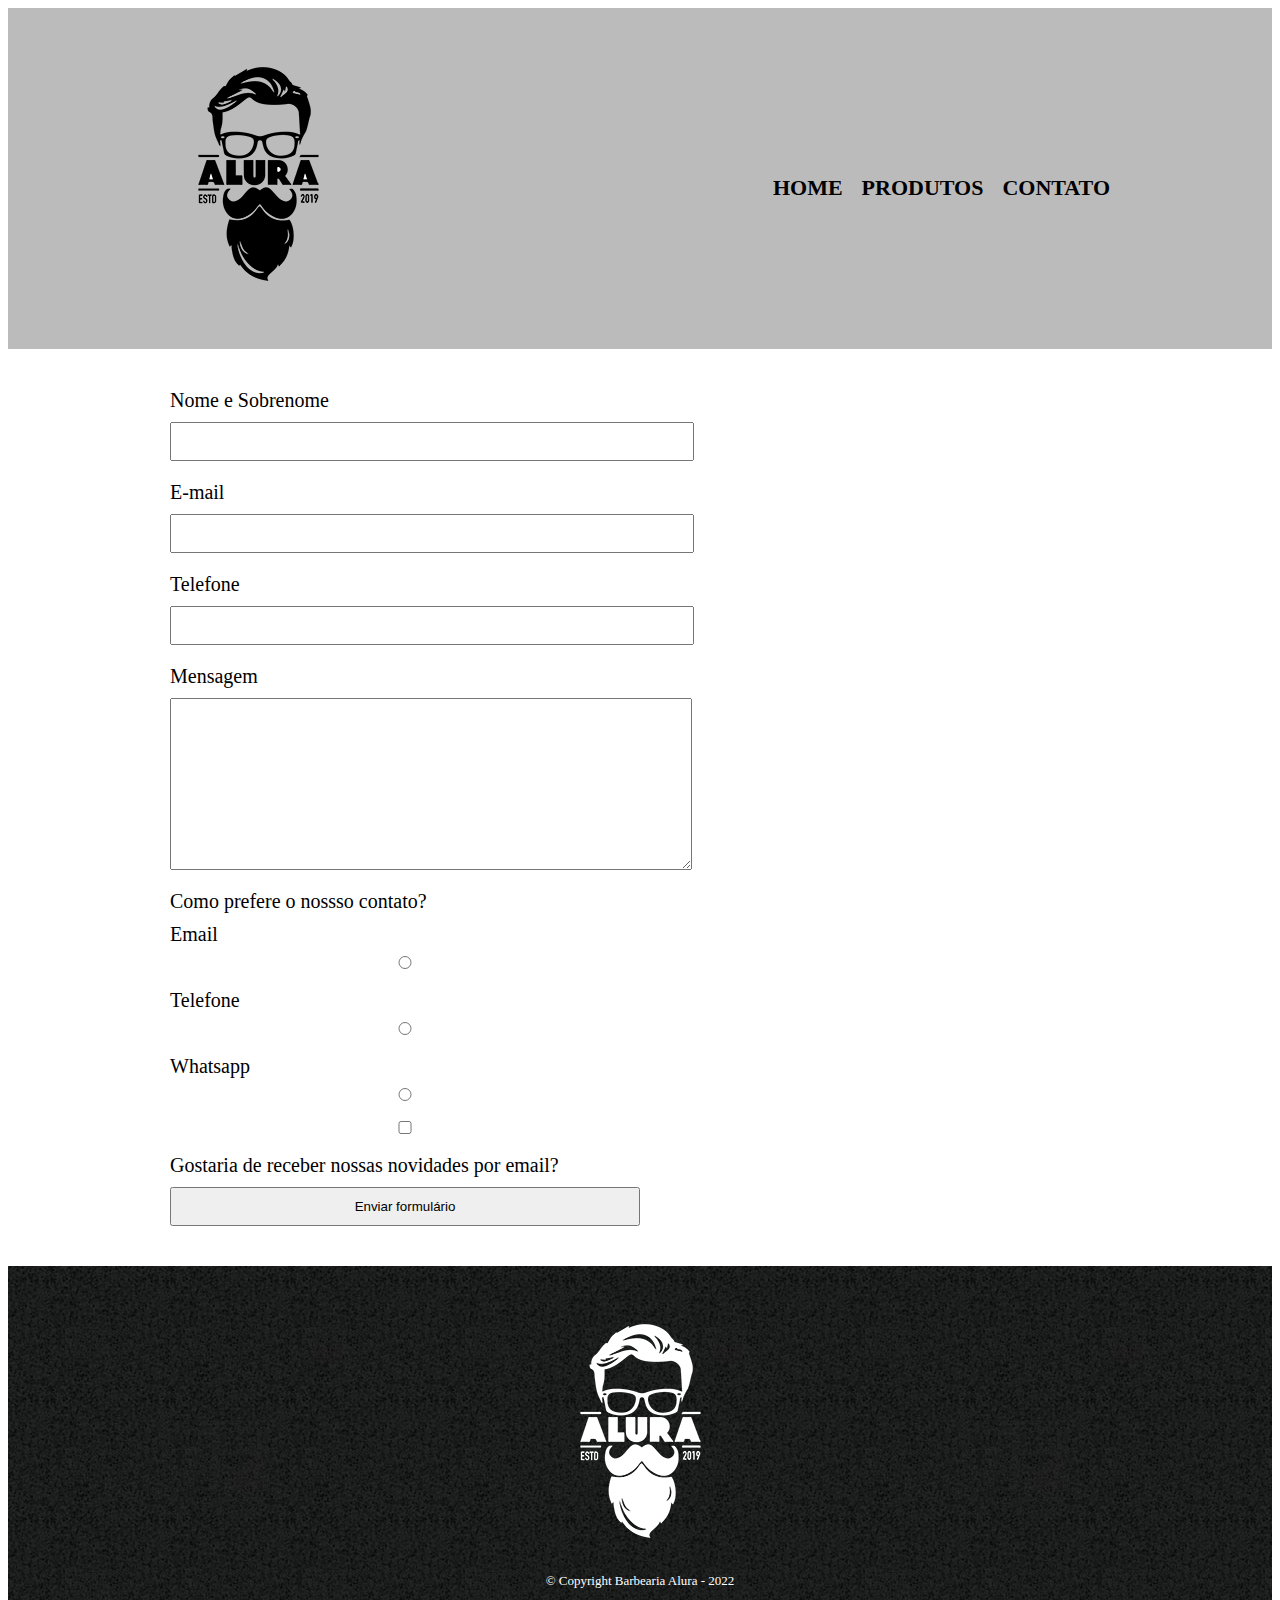
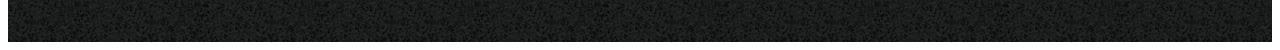
==== contato.html @ 234bfed8 "first commit" ====
<!DOCTYPE html>
<html lang="pt-br">
    <head>
        <meta charset="UTF-8">
        <title>Contato - Barbearia Alura</title>

        <link rel="stylesheet" href="reset.css">
        <link rel="stylesheet" href="style.css">
    </head>
    <body>
        <header>
            <div class="caixa">
                <h1><img src="logo.png"></h1>

                <nav>
                    <ul class="navegacao">
                        <li><a href="index.html">Home</a></li>
                        <li><a href="produtos.html">Produtos</a></li>
                        <li><a href="contato.html">Contato</a></li>
                    </ul>
                </nav>
            </div>    
        </header>

        <main>
            <form>
                <label for="nomesobrenome">Nome e Sobrenome</label> 
                <input type="text" id="nomesobrenome">

                <label for="email">E-mail</label>
                <input type="text" id="email">

                <label for="telefone">Telefone</label>
                <input type="text" id="telefone">

                <label for="mensagem">Mensagem</label>
                <textarea cols="60" rows="10" id="mensagem"></textarea>

                <div>
                    <p>Como prefere o nossso contato?</p>
                    <label for="radio_email">Email</label>
                    <input type="radio" name="contato" value="email" id="radio_email">

                    <label for="radio_telefone">Telefone</label>
                    <input type="radio" name="contato" value="email" id="radio_telefone">

                    <label for="radio_whatsapp">Whatsapp</label>
                    <input type="radio" name="contato" value="whatsapp" id="radio_whatsapp">
                </div>

                <label><input type="checkbox"> Gostaria de receber nossas novidades por email?</label>

                <input type="submit" value="Enviar formulário">
            </form>
            
        </main>

        <footer>
            <img src="logo-branco.png">
            <p class="copyright">&copy; Copyright Barbearia Alura - 2022</p>
        </footer>
    </body>
</html>
---- style.css ----
header {
    background: #BBBBBB;
    padding: 20px 0;
}

.caixa {
    position: relative;
    width: 940px;
    margin: 0 auto;
}

nav {
    position: absolute;
    top: 110px;
    right: 0;
}

nav li {
    display: inline;
    margin: 0 0 0 15px;
}

nav a {
    text-transform: uppercase;
    color: #000000;
    font-weight: bold;
    font-size: 22px;
    text-decoration: none;
}

nav a:hover {
    color: blue;
    text-decoration: underline;
}

.produtos {
    width: 940px;
    margin: 0 auto;
    padding: 50px 0;
}

.produtos li {
    display: inline-block;
    text-align: center;
    width: 30%;
    vertical-align: top;
    margin: 0 1.5%;
    padding: 30px 20px;
    box-sizing: border-box;
    border-color: #000000 ;
    border-width: 2px;
    border: 2px solid #000000;
    border-radius: 10px;
}

.produtos li:hover {
    border-color: rgb(255, 0, 0);
}
.produtos li:active {
    border-color: greenyellow;
}

.produtos li:hover h2 {
    font-size: 34px;
}

.produtos h2 {
    font-size: 30px;
    font-weight: bold;
} 

.preco_descricao {
    font-size: 18px;
}

.produto_preco {
    font-size: 22px;
    font-weight: bold;
    margin-top: 10px;
}

footer {
    text-align: center;
    background: url("bg.jpg");
    padding: 40px 0;
}

.copyright {
    color: #FFFFFF;
    font-size: 13px;
}

main {
    width: 940px;
    margin: 0 auto;
}

form {
    margin: 40px 0;
}

form label, form p {
    display:block;
    font-size: 20px;
    margin: 0 0 10px;
}

form input, form textarea {
    display: block;
    margin: 0 0 20px;
    padding: 10px 25px;
    width: 50%;
}
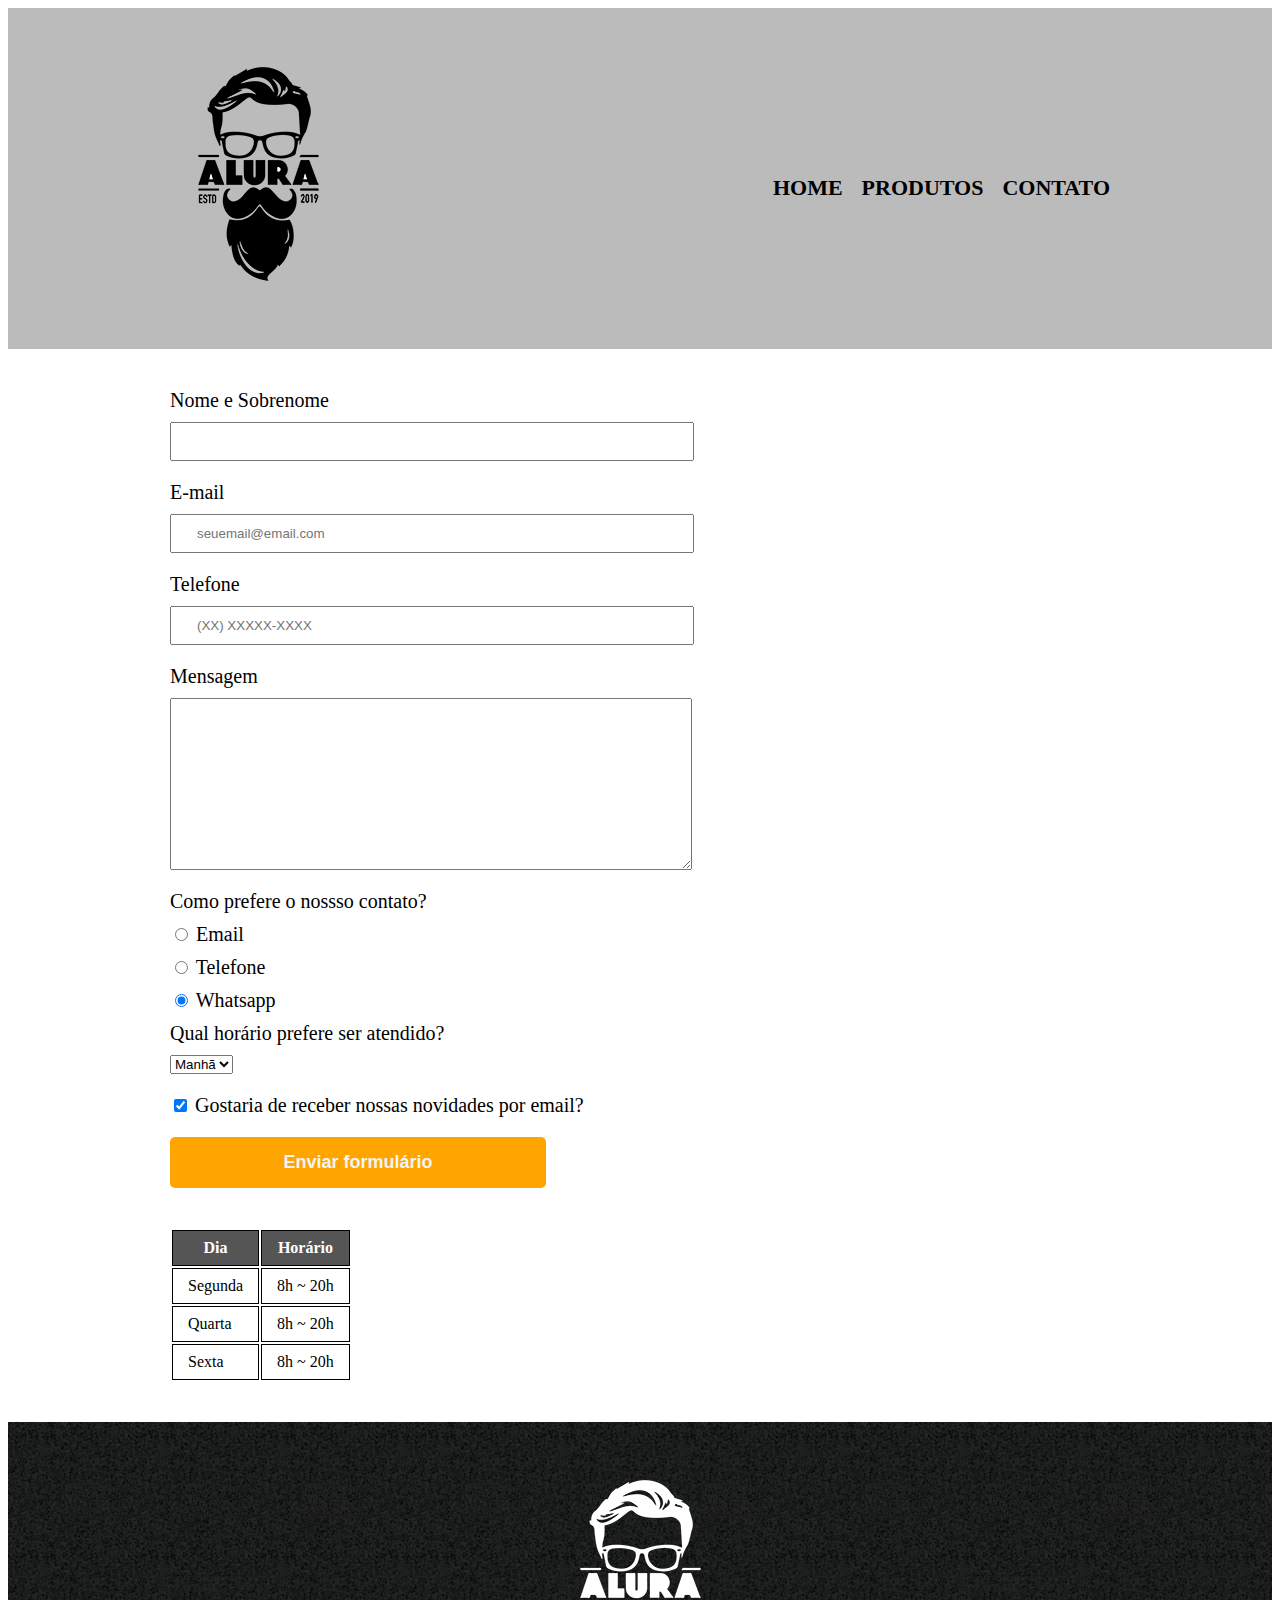
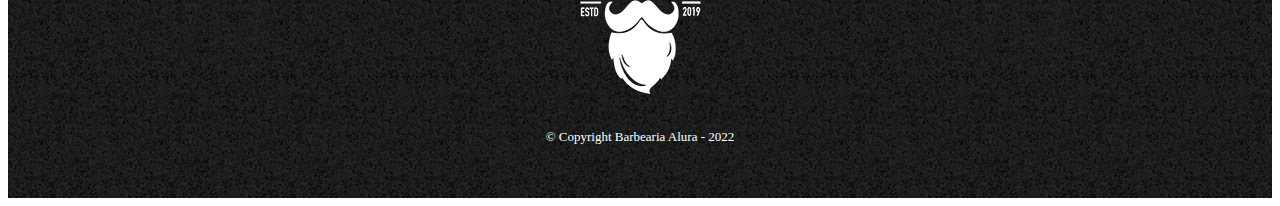
==== commit 232f54c4: "finalizando_paginadecontato" ====
--- a/contato.html
+++ b/contato.html
@@ -10,7 +10,7 @@
     <body>
         <header>
             <div class="caixa">
-                <h1><img src="logo.png"></h1>
+                <h1><img src="logo.png" alt="Logo da Barbearia Alura"></h1>
 
                 <nav>
                     <ul class="navegacao">
@@ -25,38 +25,66 @@
         <main>
             <form>
                 <label for="nomesobrenome">Nome e Sobrenome</label> 
-                <input type="text" id="nomesobrenome">
+                <input type="text" id="nomesobrenome" class="input_padrao" required>
 
                 <label for="email">E-mail</label>
-                <input type="text" id="email">
+                <input type="email" id="email" class="input_padrao" required placeholder="seuemail@email.com">
 
                 <label for="telefone">Telefone</label>
-                <input type="text" id="telefone">
+                <input type="tel" id="telefone" class="input_padrao" required placeholder="(XX) XXXXX-XXXX">
 
                 <label for="mensagem">Mensagem</label>
-                <textarea cols="60" rows="10" id="mensagem"></textarea>
+                <textarea cols="60" rows="10" id="mensagem" class="input_padrao" required></textarea>
 
                 <div>
-                    <p>Como prefere o nossso contato?</p>
-                    <label for="radio_email">Email</label>
-                    <input type="radio" name="contato" value="email" id="radio_email">
-
-                    <label for="radio_telefone">Telefone</label>
-                    <input type="radio" name="contato" value="email" id="radio_telefone">
-
-                    <label for="radio_whatsapp">Whatsapp</label>
-                    <input type="radio" name="contato" value="whatsapp" id="radio_whatsapp">
+                    <p class>Como prefere o nossso contato?</p>
+                    <label for="radio_email"><input type="radio" name="contato" value="email" id="radio_email"> Email</label>
+                    <label for="radio_telefone"><input type="radio" name="contato" value="email" id="radio_telefone"> Telefone</label>
+                    <label for="radio_whatsapp"><input type="radio" name="contato" value="whatsapp" id="radio_whatsapp" checked> Whatsapp</label>
+                    
                 </div>
 
-                <label><input type="checkbox"> Gostaria de receber nossas novidades por email?</label>
+                <div>
+                    <p>Qual horário prefere ser atendido?</p>
+                    <select>
+                        <option>Manhã</option>
+                        <option>Tarde</option>
+                        <option>Noite</option>
+                    </select>
+                </div>
 
-                <input type="submit" value="Enviar formulário">
+                <label class="checkbox"><input type="checkbox" checked> Gostaria de receber nossas novidades por email?</label>
+
+                <input type="submit" value="Enviar formulário" class="enviar">
             </form>
+
+            <table>
+                <thead>
+                    <tr>
+                        <th>Dia</th>
+                        <th>Horário</th>
+                    </tr>
+                </thead>
+                <tbody>
+                    <tr>
+                        <td>Segunda</td>
+                        <td>8h ~ 20h</td>
+                    </tr>
+                    <tr>
+                        <td>Quarta</td>
+                        <td>8h ~ 20h</td>
+                    </tr>
+                    <tr>
+                        <td>Sexta</td>
+                        <td>8h ~ 20h</td>
+                    </tr>
+                </tbody>
+            </table>
             
         </main>
 
         <footer>
-            <img src="logo-branco.png">
+            <img src="logo-branco.png" alt="Logo da Barbearia Alura">
             <p class="copyright">&copy; Copyright Barbearia Alura - 2022</p>
         </footer>
     </body>
--- a/style.css
+++ b/style.css
@@ -105,9 +105,45 @@
     margin: 0 0 10px;
 }
 
-form input, form textarea {
+.input_padrao {
     display: block;
     margin: 0 0 20px;
     padding: 10px 25px;
     width: 50%;
+}
+
+.checkbox {
+    margin: 20px 0;
+}
+
+.enviar {
+    width: 40%;
+    padding: 15px 0;
+    background: orange;
+    color: whitesmoke;
+    font-weight: bold;
+    font-size: 18px;
+    border: none;
+    border-radius: 5px ;
+    transition: 1s all;
+    cursor: pointer;
+}
+
+.enviar:hover {
+    background: darkorange;
+    transform: scale(1.2);
+}
+table {
+    margin: 20px 0 40px;
+}
+
+thead {
+    background: #555555;
+    color: white;
+    font-weight: bold;
+}
+
+td, th {
+    border: 1px solid #000000;
+    padding: 8px 15px;
 }